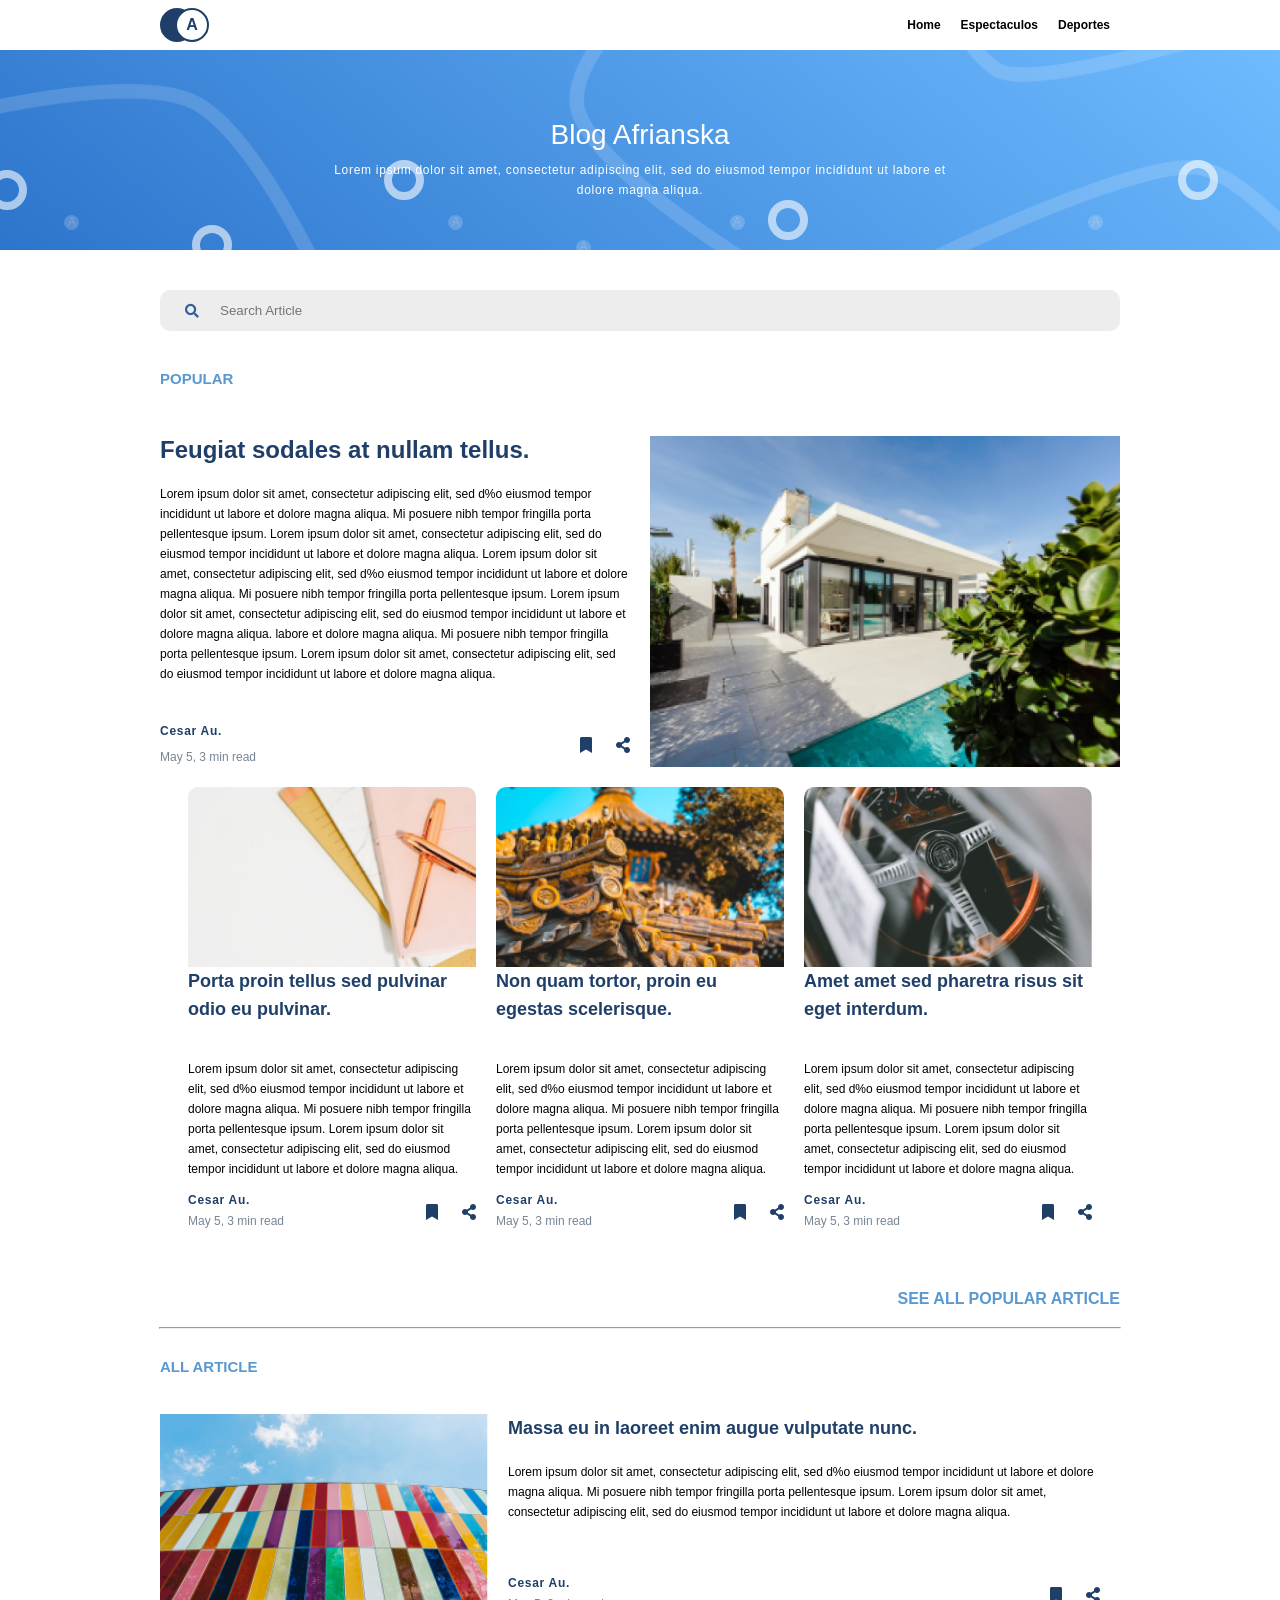
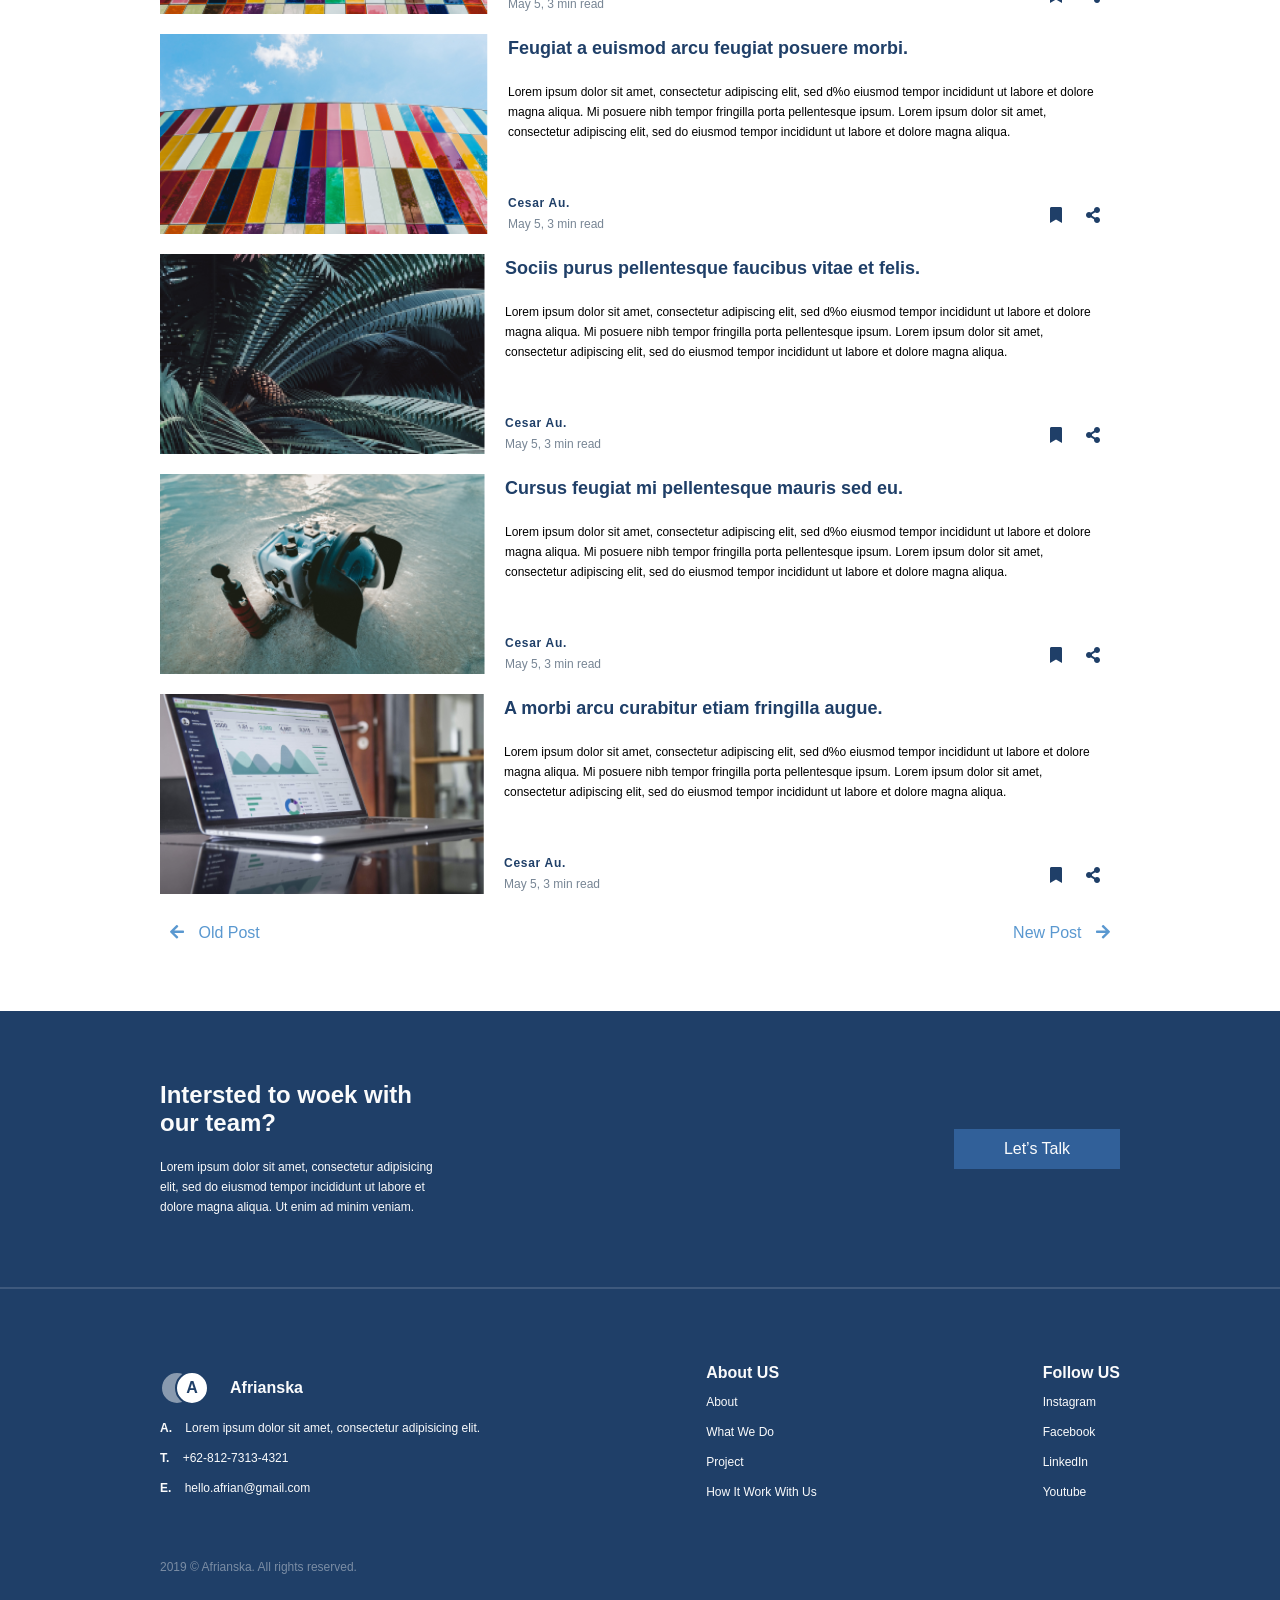
==== semana5/dia1/practica-5/index.html @ dbe78c13 "5" ====
<!DOCTYPE html>
<html lang="es">

<head>
    <meta charset="UTF-8">
    <meta http-equiv="X-UA-Compatible" content="IE=edge">
    <meta name="viewport" content="width=device-width, initial-scale=1.0">
    <link rel="stylesheet" href="styles/reset.css">
    <link rel="stylesheet" href="styles/main.css">
    <link rel="stylesheet" href="https://use.fontawesome.com/releases/v5.8.1/css/all.css"
        integrity="sha384-50oBUHEmvpQ+1lW4y57PTFmhCaXp0ML5d60M1M7uH2+nqUivzIebhndOJK28anvf" crossorigin="anonymous">
    <title>PRACTICA 5</title>
</head>

<body>
    <div class="wrap">
        <header class="header">
            <div class="container">
                <a class="logo logo-h" href="./"><div class="logotipo">
                    <span></span>
                    <span><p>A</p></span>
                </div>
            </a>
                <nav class="menu">
                    <ul>
                        <li><a href="#home">Home</a></li>
                        <li><a href="#espectaculos">Espectaculos</a></li>
                        <li><a href="#deportes">Deportes</a></li>
                    </ul>
                </nav>
            </div>
        </header>

        <main class="main">
            <section class="banner">
                <span class="circle-1"></span>
                <span class="circle-1"></span>
                <span class="circle-1"></span>
                <span class="circle-1"></span>
                <span class="circle-1"></span>

                <span class="circle-2"><p>A</p></span>
                <span class="circle-2"><p>A</p></span>
                <span class="circle-2"><p>A</p></span>
                <span class="circle-2"><p>A</p></span>
                <span class="circle-2"><p>A</p></span>

                <img src="./img/Vector.png" alt="" srcset="">

                <h1>Blog Afrianska</h1>
                <p>
                    Lorem ipsum dolor sit amet, consectetur adipiscing elit, sed do eiusmod tempor incididunt ut labore
                    et dolore magna aliqua.
                </p>
            </section>

            <div class="search container">
                <div class="input">
                    <i class="fas fa-search"></i>
                    <input type="text" placeholder="Search Article">
                </div>
            </div>

            <section class="popular container">
                <h3>POPULAR</h3>
                <article class=" article-pricipal">
                    <figure><img src="./img/img-post-1.png" alt="IMG POST 1"></figure>
                    <section class="">
                        <div>
                            <a href="#">
                                <h2>Feugiat sodales at nullam tellus.</h2>
                            </a>
                            <p>
                                Lorem ipsum dolor sit amet, consectetur adipiscing elit, sed d%o eiusmod tempor
                                incididunt
                                ut
                                labore et dolore magna aliqua. Mi posuere nibh tempor fringilla porta pellentesque
                                ipsum.
                                Lorem ipsum dolor sit amet, consectetur adipiscing elit, sed do eiusmod tempor
                                incididunt ut
                                labore et dolore magna aliqua.
                                Lorem ipsum dolor sit amet, consectetur adipiscing elit, sed d%o eiusmod tempor
                                incididunt
                                ut
                                labore et dolore magna aliqua. Mi posuere nibh tempor fringilla porta pellentesque
                                ipsum.
                                Lorem ipsum dolor sit amet, consectetur adipiscing elit, sed do eiusmod tempor
                                incididunt ut
                                labore et dolore magna aliqua.
                                labore et dolore magna aliqua. Mi posuere nibh tempor fringilla porta pellentesque
                                ipsum.
                                Lorem ipsum dolor sit amet, consectetur adipiscing elit, sed do eiusmod tempor
                                incididunt ut
                                labore et dolore magna aliqua.
                            </p>
                        </div>
                        <div class="article-author">
                            <div class="author">
                                <h4>Cesar Au.</h4>
                                <p>May 5, 3 min read</p>
                            </div>
                            <div class="ico">
                                <a href="#"><i class="fas fa-bookmark"></i></a>
                                <a href="#"><i class="fas fa-share-alt"></i></a>
                            </div>
                        </div>
                    </section>
                </article>

                <article class="article">
                    <figure><img src="./img/img-post-2.png" alt="IMG POST 2"></figure>
                    <section>
                        <div>
                            <a href="#">
                                <h2>Porta proin tellus sed pulvinar odio eu pulvinar.</h2>
                            </a>
                            <p>
                                Lorem ipsum dolor sit amet, consectetur adipiscing elit, sed d%o eiusmod tempor
                                incididunt
                                ut
                                labore et dolore magna aliqua. Mi posuere nibh tempor fringilla porta pellentesque
                                ipsum.
                                Lorem ipsum dolor sit amet, consectetur adipiscing elit, sed do eiusmod tempor
                                incididunt ut
                                labore et dolore magna aliqua.
                            </p>
                        </div>
                        <div class="article-author">
                            <div class="author">
                                <h4>Cesar Au.</h4>
                                <p>May 5, 3 min read</p>
                            </div>
                            <div class="ico">
                                <a href="#"><i class="fas fa-bookmark"></i></a>
                                <a href="#"><i class="fas fa-share-alt"></i></a>
                            </div>
                        </div>
                    </section>
                </article>

                <article class="article">
                    <figure><img src="./img/img-post-3.png" alt="IMG POST 2"></figure>
                    <section>
                        <div>
                            <a href="#">
                                <h2>Non quam tortor, proin eu egestas scelerisque.</h2>
                            </a>
                            <p>
                                Lorem ipsum dolor sit amet, consectetur adipiscing elit, sed d%o eiusmod tempor
                                incididunt
                                ut
                                labore et dolore magna aliqua. Mi posuere nibh tempor fringilla porta pellentesque
                                ipsum.
                                Lorem ipsum dolor sit amet, consectetur adipiscing elit, sed do eiusmod tempor
                                incididunt ut
                                labore et dolore magna aliqua.
                            </p>
                        </div>
                        <div class="article-author">
                            <div class="author">
                                <h4>Cesar Au.</h4>
                                <p>May 5, 3 min read</p>
                            </div>
                            <div class="ico">
                                <a href="#"><i class="fas fa-bookmark"></i></a>
                                <a href="#"><i class="fas fa-share-alt"></i></a>
                            </div>
                        </div>
                    </section>
                </article>

                <article class="article">
                    <figure><img src="./img/img-post-4.png" alt="IMG POST 2"></figure>
                    <section>
                        <div>
                            <a href="#">
                                <h2>Amet amet sed pharetra risus sit eget interdum.</h2>
                            </a>
                            <p>
                                Lorem ipsum dolor sit amet, consectetur adipiscing elit, sed d%o eiusmod tempor
                                incididunt
                                ut
                                labore et dolore magna aliqua. Mi posuere nibh tempor fringilla porta pellentesque
                                ipsum.
                                Lorem ipsum dolor sit amet, consectetur adipiscing elit, sed do eiusmod tempor
                                incididunt ut
                                labore et dolore magna aliqua.
                            </p>
                        </div>
                        <div class="article-author">
                            <div class="author">
                                <h4>Cesar Au.</h4>
                                <p>May 5, 3 min read</p>
                            </div>
                            <div class="ico">
                                <a href="#"><i class="fas fa-bookmark"></i></a>
                                <a href="#"><i class="fas fa-share-alt"></i></a>
                            </div>
                        </div>
                    </section>
                </article>

                <a class="all-articles" href="#">See All Popular Article</a>
            </section>

            <hr class="container" />

            <section class="all-article container">
                <h3>ALL ARTICLE</h3>

                <article class="article">
                    <figure><img src="./img/img-post-5.png" alt="IMG POST 2"></figure>
                    <section>
                        <div>
                            <a href="#">
                                <h2>Massa eu in laoreet enim augue vulputate nunc.</h2>
                            </a>
                            <p>
                                Lorem ipsum dolor sit amet, consectetur adipiscing elit, sed d%o eiusmod tempor
                                incididunt
                                ut
                                labore et dolore magna aliqua. Mi posuere nibh tempor fringilla porta pellentesque
                                ipsum.
                                Lorem ipsum dolor sit amet, consectetur adipiscing elit, sed do eiusmod tempor
                                incididunt ut
                                labore et dolore magna aliqua.
                            </p>
                        </div>
                        <div class="article-author">
                            <div class="author">
                                <h4>Cesar Au.</h4>
                                <p>May 5, 3 min read</p>
                            </div>
                            <div class="ico">
                                <a href="#"><i class="fas fa-bookmark"></i></a>
                                <a href="#"><i class="fas fa-share-alt"></i></a>
                            </div>
                        </div>
                    </section>

                </article>

                <article class="article">
                    <figure><img src="./img/img-post-5.png" alt="IMG POST 2"></figure>
                    <section>
                        <div>
                            <a href="#">
                                <h2>Feugiat a euismod arcu feugiat posuere morbi.</h2>
                            </a>
                            <p>
                                Lorem ipsum dolor sit amet, consectetur adipiscing elit, sed d%o eiusmod tempor
                                incididunt ut
                                labore et dolore magna aliqua. Mi posuere nibh tempor fringilla porta pellentesque
                                ipsum.
                                Lorem ipsum dolor sit amet, consectetur adipiscing elit, sed do eiusmod tempor
                                incididunt ut
                                labore et dolore magna aliqua.
                            </p>
                        </div>
                        <div class="article-author">
                            <div class="author">
                                <h4>Cesar Au.</h4>
                                <p>May 5, 3 min read</p>
                            </div>
                            <div class="ico">
                                <a href="#"><i class="fas fa-bookmark"></i></a>
                                <a href="#"><i class="fas fa-share-alt"></i></a>
                            </div>
                        </div>
                    </section>
                </article>

                <article class="article">
                    <figure><img src="./img/img-post-6.png" alt="IMG POST 2"></figure>
                    <section>
                        <div>
                            <a href="#">
                                <h2>Sociis purus pellentesque faucibus vitae et felis.</h2>
                            </a>
                            <p>
                                Lorem ipsum dolor sit amet, consectetur adipiscing elit, sed d%o eiusmod tempor
                                incididunt ut
                                labore et dolore magna aliqua. Mi posuere nibh tempor fringilla porta pellentesque
                                ipsum.
                                Lorem ipsum dolor sit amet, consectetur adipiscing elit, sed do eiusmod tempor
                                incididunt ut
                                labore et dolore magna aliqua.
                            </p>
                        </div>
                        <div class="article-author">
                            <div class="author">
                                <h4>Cesar Au.</h4>
                                <p>May 5, 3 min read</p>
                            </div>
                            <div class="ico">
                                <a href="#"><i class="fas fa-bookmark"></i></a>
                                <a href="#"><i class="fas fa-share-alt"></i></a>
                            </div>
                        </div>
                    </section>
                </article>

                <article class="article">
                    <figure><img src="./img/img-post-7.png" alt="IMG POST 2"></figure>
                    <section>
                        <div>
                            <a href="#">
                                <h2>Cursus feugiat mi pellentesque mauris sed eu.</h2>
                            </a>
                            <p>
                                Lorem ipsum dolor sit amet, consectetur adipiscing elit, sed d%o eiusmod tempor
                                incididunt ut
                                labore et dolore magna aliqua. Mi posuere nibh tempor fringilla porta pellentesque
                                ipsum.
                                Lorem ipsum dolor sit amet, consectetur adipiscing elit, sed do eiusmod tempor
                                incididunt ut
                                labore et dolore magna aliqua.
                            </p>
                        </div>
                        <div class="article-author">
                            <div class="author">
                                <h4>Cesar Au.</h4>
                                <p>May 5, 3 min read</p>
                            </div>
                            <div class="ico">
                                <a href="#"><i class="fas fa-bookmark"></i></a>
                                <a href="#"><i class="fas fa-share-alt"></i></a>
                            </div>
                        </div>
                    </section>
                </article>

                <article class="article">
                    <figure><img src="./img/img-post-8.png" alt="IMG POST 2"></figure>
                    <section>
                        <div>
                            <a href="#">
                                <h2>A morbi arcu curabitur etiam fringilla augue.</h2>
                            </a>
                            <p>
                                Lorem ipsum dolor sit amet, consectetur adipiscing elit, sed d%o eiusmod tempor
                                incididunt ut
                                labore et dolore magna aliqua. Mi posuere nibh tempor fringilla porta pellentesque
                                ipsum.
                                Lorem ipsum dolor sit amet, consectetur adipiscing elit, sed do eiusmod tempor
                                incididunt ut
                                labore et dolore magna aliqua.
                            </p>
                        </div>
                        <div class="article-author">
                            <div class="author">
                                <h4>Cesar Au.</h4>
                                <p>May 5, 3 min read</p>
                            </div>
                            <div class="ico">
                                <a href="#"><i class="fas fa-bookmark"></i></a>
                                <a href="#"><i class="fas fa-share-alt"></i></a>
                            </div>
                        </div>
                    </section>
                </article>

                <div class="pages">
                    <a href="#"><i class="fas fa-arrow-left"></i> Old Post</a>
                    <a href="#">New Post <i class="fas fa-arrow-right"></i></a>
                </div>
            </section>
        </main>

        <footer class="footer">
            <section class="container">
                <div>
                    <h2>Intersted to woek with our team?</h2>
                    <p>
                        Lorem ipsum dolor sit amet, consectetur adipisicing elit, sed do eiusmod tempor incididunt
                        ut
                        labore et dolore magna aliqua. Ut enim ad minim veniam.
                    </p>
                </div>
                <a href="#">Let’s Talk</a>
            </section>
            <hr class="" />
            <section class="container">
                <div>
                    
                    <a class="logo" href="./">
                        <div class="logotipo">
                            <span></span>
                            <span><p>A</p></span>
                        </div>
                        <h2>Afrianska</h2>
                    </a>
                    <ul>
                        <li><b>A.</b> Lorem ipsum dolor sit amet, consectetur adipisicing elit.</li>
                        <li><b>T.</b> +62-812-7313-4321</li>
                        <li><b>E.</b> hello.afrian@gmail.com</li>
                    </ul>
                </div>
                <div>
                    <h2>About US</a></h2>
                    <ul>
                        <li><a href="#"> About </a></li>
                        <li><a href="#"> What We Do </a></li>
                        <li><a href="#"> Project </a></li>
                        <li><a href="#"> How It Work With Us </a></li>
                    </ul>
                </div>
                <div>
                    <h2>Follow US</a></h2>
                    <ul>
                        <li><a href="#"> Instagram </a></li>
                        <li><a href="#"> Facebook </a></li>
                        <li><a href="#"> LinkedIn </a></li>
                        <li><a href="#"> Youtube </a></li>
                    </ul>
                </div>
            </section>

            <p class="container copy">2019 © Afrianska. All rights reserved.</p>
        </footer>
    </div>
</body>

</html>
---- semana5/dia1/practica-5/styles/main.css ----
h2 {
  font-family: Helvetica, sans-serif;
  font-size: 24px;
  font-weight: 700;
  line-height: 28px;
  color: #1F3F68;
}

h3 {
  font-family: Helvetica, sans-serif;
  padding-bottom: 30px;
  font-weight: 700;
  color: #5A98D0;
  text-transform: uppercase;
  font-size: 15px;
}

p, li {
  font-family: "Segoe UI", Tahoma, Geneva, Verdana, sans-serif;
  font-size: 12px;
  line-height: 20px;
}

img {
  -webkit-transition: all 0.5s ease;
  transition: all 0.5s ease;
  cursor: pointer;
}

img:hover {
  border-radius: 20px;
}

* {
  text-decoration: none;
  color: black;
}

/*  STICKY FOOTER    */
.wrap {
  display: -webkit-box;
  display: -ms-flexbox;
  display: flex;
  -webkit-box-orient: vertical;
  -webkit-box-direction: normal;
      -ms-flex-direction: column;
          flex-direction: column;
  height: 100vh;
}

.wrap main {
  -webkit-box-flex: 1;
      -ms-flex-positive: 1;
          flex-grow: 1;
}

.container {
  margin: auto;
  max-width: 960px;
}

@media (max-width: 965px) {
  .container {
    max-width: 90%;
  }
}

.header {
  background-color: white;
  position: fixed;
  width: 100%;
  height: 50px;
  z-index: 9;
}

.header .container {
  display: -webkit-box;
  display: -ms-flexbox;
  display: flex;
  -webkit-box-pack: justify;
      -ms-flex-pack: justify;
          justify-content: space-between;
  width: 100%;
  height: 50px;
  -webkit-box-align: center;
      -ms-flex-align: center;
          align-items: center;
}

.header .logo img {
  display: block;
  width: 50px;
}

.header .menu {
  height: 100%;
}

.header .menu ul {
  display: -webkit-box;
  display: -ms-flexbox;
  display: flex;
  -webkit-box-pack: justify;
      -ms-flex-pack: justify;
          justify-content: space-between;
  height: 100%;
}

.header .menu ul a {
  -webkit-box-align: center;
      -ms-flex-align: center;
          align-items: center;
  display: -webkit-box;
  display: -ms-flexbox;
  display: flex;
  justify-self: stretch;
  height: 100%;
  padding: 0 10px;
  font-weight: 700;
}

.header .menu ul a:hover {
  font-weight: 800;
  color: #1F3F68;
}

@media (max-width: 600px) {
  .container {
    width: 90%;
  }
}

@media (max-width: 480px) {
  a {
    padding: 0 5px;
  }
}

.banner {
  position: relative;
  margin-top: 50px;
  height: 200px;
  background: #316099;
  text-align: center;
  color: white;
  display: -webkit-box;
  display: -ms-flexbox;
  display: flex;
  -webkit-box-orient: vertical;
  -webkit-box-direction: normal;
      -ms-flex-direction: column;
          flex-direction: column;
  -webkit-box-pack: center;
      -ms-flex-pack: center;
          justify-content: center;
  -webkit-box-align: center;
      -ms-flex-align: center;
          align-items: center;
  background-image: url("../img/Vector.png");
  background: linear-gradient(40deg, #2d75cc, #6ebbff);
}

.banner h1 {
  position: absolute;
  padding-bottom: 30px;
  font-family: Helvetica, sans-serif;
  font-size: 28px;
  color: inherit;
}

.banner p {
  position: absolute;
  top: 55%;
  letter-spacing: 0.06em;
  font-weight: 100;
  width: 50%;
  color: inherit;
}

.banner img {
  display: block;
  width: 100%;
  -o-object-fit: cover;
     object-fit: cover;
  -o-object-position: center center;
     object-position: center center;
}

.banner {
  /**/
}

.banner .circle-1 {
  position: absolute;
  width: 40px;
  height: 40px;
  background-color: rgba(245, 245, 245, 0);
  border-radius: 100px;
  border: 8px solid rgba(255, 255, 255, 0.6);
  -webkit-box-sizing: border-box;
          box-sizing: border-box;
}

.banner .circle-1:nth-child(1) {
  -webkit-animation-name: circle1;
          animation-name: circle1;
  -webkit-animation-duration: 5s;
          animation-duration: 5s;
  -webkit-animation-iteration-count: infinite;
          animation-iteration-count: infinite;
  bottom: 40px;
  left: -1%;
}

.banner .circle-1:nth-child(2) {
  -webkit-animation-name: circle1;
          animation-name: circle1;
  -webkit-animation-duration: 7s;
          animation-duration: 7s;
  -webkit-animation-iteration-count: infinite;
          animation-iteration-count: infinite;
  left: 15%;
  bottom: -15px;
}

.banner .circle-1:nth-child(3) {
  -webkit-animation-name: circle1;
          animation-name: circle1;
  -webkit-animation-duration: 4s;
          animation-duration: 4s;
  -webkit-animation-iteration-count: infinite;
          animation-iteration-count: infinite;
  left: 30%;
  bottom: 50px;
}

.banner .circle-1:nth-child(4) {
  -webkit-animation-name: circle1;
          animation-name: circle1;
  -webkit-animation-duration: 10s;
          animation-duration: 10s;
  -webkit-animation-iteration-count: infinite;
          animation-iteration-count: infinite;
  left: 60%;
  bottom: 10px;
}

.banner .circle-1:nth-child(5) {
  -webkit-animation-name: circle1;
          animation-name: circle1;
  -webkit-animation-duration: 6s;
          animation-duration: 6s;
  -webkit-animation-iteration-count: infinite;
          animation-iteration-count: infinite;
  left: 92%;
  bottom: 50px;
}

@-webkit-keyframes circle1 {
  from {
    bottom: 100%;
  }
  to {
    bottom: -20%;
  }
}

@keyframes circle1 {
  from {
    bottom: 100%;
  }
  to {
    bottom: -20%;
  }
}

.banner .circle-2 {
  position: absolute;
  width: 15px;
  height: 15px;
  background-color: rgba(245, 245, 245, 0.2);
  border-radius: 100px;
  -webkit-box-sizing: border-box;
          box-sizing: border-box;
  display: -webkit-box;
  display: -ms-flexbox;
  display: flex;
  -webkit-box-pack: center;
      -ms-flex-pack: center;
          justify-content: center;
  text-align: center;
}

.banner .circle-2 p {
  position: absolute;
  top: -3px;
  font-family: "Segoe UI", Tahoma, Geneva, Verdana, sans-serif;
  color: rgba(245, 245, 245, 0.2);
}

.banner .circle-2:nth-child(6) {
  -webkit-animation-name: circle2;
          animation-name: circle2;
  -webkit-animation-duration: 20s;
          animation-duration: 20s;
  -webkit-animation-iteration-count: infinite;
          animation-iteration-count: infinite;
  left: 5%;
  bottom: 20px;
}

.banner .circle-2:nth-child(7) {
  -webkit-animation-name: circle2;
          animation-name: circle2;
  -webkit-animation-duration: 15s;
          animation-duration: 15s;
  -webkit-animation-iteration-count: infinite;
          animation-iteration-count: infinite;
  left: 35%;
  bottom: 20px;
}

.banner .circle-2:nth-child(8) {
  -webkit-animation-name: circle2;
          animation-name: circle2;
  -webkit-animation-duration: 30s;
          animation-duration: 30s;
  -webkit-animation-iteration-count: infinite;
          animation-iteration-count: infinite;
  left: 45%;
  bottom: -5px;
}

.banner .circle-2:nth-child(9) {
  -webkit-animation-name: circle2;
          animation-name: circle2;
  -webkit-animation-duration: 10s;
          animation-duration: 10s;
  -webkit-animation-iteration-count: infinite;
          animation-iteration-count: infinite;
  left: 57%;
  bottom: 20px;
}

.banner .circle-2:nth-child(10) {
  -webkit-animation-name: circle2;
          animation-name: circle2;
  -webkit-animation-duration: 25s;
          animation-duration: 25s;
  -webkit-animation-iteration-count: infinite;
          animation-iteration-count: infinite;
  left: 85%;
  bottom: 20px;
}

@-webkit-keyframes circle2 {
  from {
    bottom: 100%;
  }
  to {
    bottom: -20%;
  }
}

@keyframes circle2 {
  from {
    bottom: 100%;
  }
  to {
    bottom: -20%;
  }
}

@media (max-width: 600px) {
  .circle-1:nth-child(5) {
    left: 85% !important;
  }
}

.search {
  padding: 40px 0;
}

.search div {
  width: 100%;
  border-radius: 10px;
  display: -webkit-box;
  display: -ms-flexbox;
  display: flex;
  -webkit-box-align: center;
      -ms-flex-align: center;
          align-items: center;
  position: relative;
  background: #ededed;
}

.search div i {
  position: absolute;
  color: #316099;
  font-size: 14px;
  left: 25px;
}

.search div input {
  -webkit-transition: all .5s ease;
  transition: all .5s ease;
  outline: none;
  width: inherit;
  padding: 13px 0 13px 60px;
  border-radius: inherit;
  border: 0px;
  background: rgba(237, 237, 237, 0);
  color: #316099;
  z-index: 1;
}

.search div input:focus {
  -webkit-box-shadow: 0px 5px 1px #1F3F68;
          box-shadow: 0px 5px 1px #1F3F68;
}

.search div input:hover {
  -webkit-box-shadow: 0px 5px 1px #5A98D0;
          box-shadow: 0px 5px 1px #5A98D0;
}

.search div:hover i {
  color: #1F3F68;
}

.popular {
  display: -webkit-box;
  display: -ms-flexbox;
  display: flex;
  -ms-flex-wrap: wrap;
      flex-wrap: wrap;
  gap: 20px;
  -webkit-box-pack: center;
      -ms-flex-pack: center;
          justify-content: center;
}

.popular h3 {
  margin-right: auto;
}

.popular .article-pricipal {
  display: -webkit-box;
  display: -ms-flexbox;
  display: flex;
}

.popular .article-pricipal section {
  display: -webkit-box;
  display: -ms-flexbox;
  display: flex;
  -webkit-box-orient: vertical;
  -webkit-box-direction: normal;
      -ms-flex-direction: column;
          flex-direction: column;
  -webkit-box-pack: justify;
      -ms-flex-pack: justify;
          justify-content: space-between;
}

.popular .article-pricipal figure {
  width: 100%;
  -webkit-box-ordinal-group: 3;
      -ms-flex-order: 2;
          order: 2;
}

.popular .article-pricipal figure img {
  display: block;
  width: 100%;
}

.popular .article-pricipal section {
  width: 100%;
  padding-right: 20px;
}

.popular .article-pricipal section h2 {
  padding-bottom: 20px;
}

.popular .article-pricipal section .article-author {
  display: -webkit-box;
  display: -ms-flexbox;
  display: flex;
  -webkit-box-pack: justify;
      -ms-flex-pack: justify;
          justify-content: space-between;
  -webkit-box-align: center;
      -ms-flex-align: center;
          align-items: center;
}

.popular .article-pricipal section .article-author h4 {
  color: #1F3F68;
  font-family: Helvetica, sans-serif;
  font-size: 12px;
  font-weight: 900;
  letter-spacing: 0.06em;
  padding-bottom: 10px;
}

.popular .article-pricipal section .article-author p {
  color: rgba(7, 33, 60, 0.549);
}

.popular .article-pricipal section .article-author a {
  margin-left: 20px;
}

.popular .article-pricipal section .article-author i {
  color: #1F3F68;
}

.popular .article-pricipal section .article-author i:hover {
  color: #5A98D0;
  border-radius: 5px;
  padding: 5px 10px;
  -webkit-box-shadow: 0px 5px 10px rgba(102, 102, 102, 0.267);
          box-shadow: 0px 5px 10px rgba(102, 102, 102, 0.267);
}

.popular .article {
  width: 30%;
}

.popular .article figure {
  width: 100%;
}

.popular .article figure img {
  display: block;
  width: 100%;
  height: 180px;
  border-radius: 10px 10px 0px 0px;
}

.popular .article section {
  width: 100%;
  padding-right: 20px;
}

.popular .article section h2 {
  padding-bottom: 20px;
  font-size: 18px;
}

.popular .article section .article-author {
  display: -webkit-box;
  display: -ms-flexbox;
  display: flex;
  -webkit-box-pack: justify;
      -ms-flex-pack: justify;
          justify-content: space-between;
  -webkit-box-align: center;
      -ms-flex-align: center;
          align-items: center;
  padding-top: 15px;
}

.popular .article section .article-author h4 {
  color: #1F3F68;
  font-family: Helvetica, sans-serif;
  font-size: 12px;
  font-weight: 900;
  letter-spacing: 0.06em;
  padding-bottom: 5px;
}

.popular .article section .article-author p {
  color: rgba(7, 33, 60, 0.549);
}

.popular .article section .article-author a {
  margin-left: 20px;
}

.popular .article section .article-author i {
  color: #1F3F68;
}

.popular .article section .article-author i:hover {
  color: #5A98D0;
  border-radius: 5px;
  padding: 5px 10px;
  -webkit-box-shadow: 0px 5px 10px rgba(102, 102, 102, 0.267);
          box-shadow: 0px 5px 10px rgba(102, 102, 102, 0.267);
}

.popular .article:hover {
  padding: 10px;
  -webkit-box-shadow: 1px 5px 30px rgba(102, 102, 102, 0.267);
          box-shadow: 1px 5px 30px rgba(102, 102, 102, 0.267);
  border-radius: 10px;
}

.popular .all-articles {
  margin: 40px 0 20px 0;
  margin-left: auto;
  font-family: Helvetica, sans-serif;
  font-size: 16px;
  color: #5A98D0;
  text-transform: uppercase;
  font-weight: 700;
}

.article, section, h2 {
  -webkit-transition: all .5s ease;
  transition: all .5s ease;
}

i {
  -webkit-transition: all .2s ease;
  transition: all .2s ease;
}

section h2:hover {
  color: #5A98D0;
  text-decoration: underline;
}

i:hover {
  font-size: 20px;
}

@media (max-width: 600px) {
  .popular .article-pricipal {
    display: block;
  }
  .popular .article {
    width: 80%;
  }
  .popular .article section {
    padding-right: 0 !important;
  }
}

@media (max-width: 480px) {
  .popular .article-pricipal {
    display: block;
    -ms-flex-wrap: wrap;
        flex-wrap: wrap;
    -webkit-box-orient: vertical;
    -webkit-box-direction: normal;
        -ms-flex-direction: column;
            flex-direction: column;
  }
  .popular .article-pricipal section {
    width: 100%;
  }
  .popular .article {
    width: 100%;
  }
  .popular .article section {
    padding-right: 0 !important;
  }
}

.all-article {
  padding: 30px 0 60px 0;
}

.all-article .article {
  display: -webkit-box;
  display: -ms-flexbox;
  display: flex;
  gap: 20px;
  padding: 10px 0;
}

.all-article .article figure {
  height: 200px;
}

.all-article .article figure img {
  display: block;
  height: 200px;
}

.all-article .article section {
  width: 100%;
  padding-right: 20px;
  display: -webkit-box;
  display: -ms-flexbox;
  display: flex;
  -webkit-box-orient: vertical;
  -webkit-box-direction: normal;
      -ms-flex-direction: column;
          flex-direction: column;
  -webkit-box-pack: justify;
      -ms-flex-pack: justify;
          justify-content: space-between;
}

.all-article .article section h2 {
  padding-bottom: 20px;
  font-size: 18px;
}

.all-article .article section .article-author {
  display: -webkit-box;
  display: -ms-flexbox;
  display: flex;
  -webkit-box-pack: justify;
      -ms-flex-pack: justify;
          justify-content: space-between;
  -webkit-box-align: center;
      -ms-flex-align: center;
          align-items: center;
  padding-top: 15px;
}

.all-article .article section .article-author h4 {
  color: #1F3F68;
  font-family: Helvetica, sans-serif;
  font-size: 12px;
  font-weight: 900;
  letter-spacing: 0.06em;
  padding-bottom: 5px;
}

.all-article .article section .article-author p {
  color: rgba(7, 33, 60, 0.549);
}

.all-article .article section .article-author a {
  margin-left: 20px;
}

.all-article .article section .article-author i {
  color: #1F3F68;
}

.all-article .article section .article-author i:hover {
  color: #5A98D0;
  border-radius: 5px;
  padding: 5px 10px;
  -webkit-box-shadow: 0px 5px 10px rgba(102, 102, 102, 0.267);
          box-shadow: 0px 5px 10px rgba(102, 102, 102, 0.267);
}

.all-article .article:hover {
  border-radius: 10px;
  -webkit-box-shadow: 0px 10px 20px rgba(102, 102, 102, 0.5);
          box-shadow: 0px 10px 20px rgba(102, 102, 102, 0.5);
  padding: 10px;
}

.all-article .article:hover img {
  border-radius: 10px;
}

.all-article .pages {
  padding: 10px 0;
  margin-top: 10px;
  display: -webkit-box;
  display: -ms-flexbox;
  display: flex;
  -webkit-box-pack: justify;
      -ms-flex-pack: justify;
          justify-content: space-between;
  font-family: "Segoe UI", Tahoma, Geneva, Verdana, sans-serif;
  color: #5A98D0;
}

.all-article .pages a {
  color: inherit;
}

.all-article .pages a:hover {
  color: #316099;
}

.all-article .pages i {
  margin: 0 10px;
  color: inherit;
}

@media (max-width: 700px) {
  .all-article {
    display: -webkit-box;
    display: -ms-flexbox;
    display: flex;
    -ms-flex-wrap: wrap;
        flex-wrap: wrap;
    -webkit-box-align: center;
        -ms-flex-align: center;
            align-items: center;
    -webkit-box-orient: horizontal;
    -webkit-box-direction: normal;
        -ms-flex-direction: row;
            flex-direction: row;
  }
  .all-article section {
    padding-right: 0 !important;
  }
  .all-article figure {
    height: 200px;
  }
  .all-article figure img {
    display: block;
    height: 200px;
  }
}

@media (max-width: 600px) {
  .all-article .article {
    display: -webkit-box;
    display: -ms-flexbox;
    display: flex;
    -ms-flex-wrap: wrap;
        flex-wrap: wrap;
    -webkit-box-align: center;
        -ms-flex-align: center;
            align-items: center;
    -webkit-box-orient: horizontal;
    -webkit-box-direction: normal;
        -ms-flex-direction: row;
            flex-direction: row;
  }
  .all-article .article section {
    padding-right: 0 !important;
  }
  .all-article .article figure {
    width: 100%;
  }
  .all-article .article figure img {
    display: block;
    width: 100%;
  }
}

.footer {
  background: #1F3F68;
  padding: 70px 0;
}

.footer p,
.footer h2,
.footer h3,
.footer li,
.footer a,
.footer b {
  color: rgba(255, 255, 255, 0.981);
}

.footer section:nth-child(1) {
  display: -webkit-box;
  display: -ms-flexbox;
  display: flex;
  -webkit-box-align: center;
      -ms-flex-align: center;
          align-items: center;
  -webkit-box-pack: justify;
      -ms-flex-pack: justify;
          justify-content: space-between;
}

.footer section:nth-child(1) div {
  width: 30%;
}

.footer section:nth-child(1) div h2 {
  margin-bottom: 20px;
}

.footer section:nth-child(1) a {
  -webkit-transition: all 0.5s ease;
  transition: all 0.5s ease;
  font-family: "Segoe UI", Tahoma, Geneva, Verdana, sans-serif;
  padding: 12px 50px;
  text-align: center;
  background-color: #316099;
}

.footer section:nth-child(1) a:hover {
  background-color: #5A98D0;
}

.footer hr {
  margin-top: 70px;
  margin-bottom: 70px;
  border: 1px solid rgba(255, 255, 255, 0.137);
}

.footer section:nth-child(3) {
  display: -webkit-box;
  display: -ms-flexbox;
  display: flex;
  -webkit-box-align: center;
      -ms-flex-align: center;
          align-items: center;
  -webkit-box-pack: justify;
      -ms-flex-pack: justify;
          justify-content: space-between;
}

.footer section:nth-child(3) div h2 {
  font-size: 16px;
  font-weight: bold;
}

.footer section:nth-child(3) div h2 img {
  display: inline;
  width: 50px;
}

.footer section:nth-child(3) div li {
  padding: 5px 0;
  font-weight: 300;
}

.footer section:nth-child(3) div li b {
  font-weight: bold;
  padding-right: 10px;
}

.footer section:nth-child(3) div li a {
  -webkit-transition: all 0.3s ease;
  transition: all 0.3s ease;
  font-weight: 300;
}

.footer section:nth-child(3) div li a:hover {
  color: #5A98D0;
}

.footer h2:hover {
  text-decoration: none;
  color: white;
}

.footer .logo {
  display: -webkit-box;
  display: -ms-flexbox;
  display: flex;
  -webkit-box-align: center;
      -ms-flex-align: center;
          align-items: center;
  gap: 20px;
}

.footer .copy {
  padding-top: 50px;
  color: rgba(245, 245, 245, 0.426);
}

@media (max-width: 600px) {
  .footer section:nth-child(1) {
    display: -webkit-box;
    display: -ms-flexbox;
    display: flex;
    -webkit-box-orient: vertical;
    -webkit-box-direction: normal;
        -ms-flex-direction: column;
            flex-direction: column;
    -ms-flex-wrap: wrap;
        flex-wrap: wrap;
  }
  .footer section:nth-child(1) div {
    width: 100%;
  }
  .footer section:nth-child(1) div h2 {
    margin-bottom: 20px;
  }
  .footer section:nth-child(1) li {
    text-align: left;
  }
  .footer section:nth-child(1) a {
    margin-top: 50px;
  }
  .footer section:nth-child(3) {
    -ms-flex-wrap: wrap;
        flex-wrap: wrap;
    -webkit-box-orient: vertical;
    -webkit-box-direction: normal;
        -ms-flex-direction: column;
            flex-direction: column;
    -webkit-box-align: start;
        -ms-flex-align: start;
            align-items: flex-start;
    -webkit-box-pack: justify;
        -ms-flex-pack: justify;
            justify-content: space-between;
  }
}

.logotipo {
  position: relative;
  width: 50px;
  height: 50px;
  display: -webkit-box;
  display: -ms-flexbox;
  display: flex;
  -webkit-box-align: center;
      -ms-flex-align: center;
          align-items: center;
}

.logo-h span:nth-child(1) {
  background: #1F3F68 !important;
}

.logotipo span:nth-child(1) {
  height: 30px;
  width: 30px;
  background: rgba(255, 255, 255, 0.473);
  border-radius: 100%;
  border: 2px solid #1F3F68;
  position: absolute;
  left: 0px;
  -webkit-animation-name: logo;
          animation-name: logo;
  -webkit-animation-duration: 0s;
          animation-duration: 0s;
  -webkit-animation-iteration-count: infinite;
          animation-iteration-count: infinite;
  animation-direction: reverse;
  -webkit-animation-timing-function: linear;
          animation-timing-function: linear;
  -webkit-animation-timing-function: steps(3, end);
          animation-timing-function: steps(3, end);
}

.logotipo span:nth-child(2) {
  height: 30px;
  width: 30px;
  background: white;
  border-radius: 100%;
  border: 2px solid #1F3F68;
  position: absolute;
  left: 15px;
  text-align: center;
  display: -webkit-box;
  display: -ms-flexbox;
  display: flex;
  -webkit-box-pack: center;
      -ms-flex-pack: center;
          justify-content: center;
  -webkit-box-align: center;
      -ms-flex-align: center;
          align-items: center;
}

.logotipo span:nth-child(2) p {
  font-size: 16px;
  font-weight: bolder;
  color: #1F3F68;
}

@-webkit-keyframes logo {
  0% {
    left: 0%;
  }
  50% {
    left: 30%;
  }
  100% {
    left: 60%;
  }
}

@keyframes logo {
  0% {
    left: 0%;
  }
  50% {
    left: 30%;
  }
  100% {
    left: 60%;
  }
}
/*# sourceMappingURL=main.css.map */
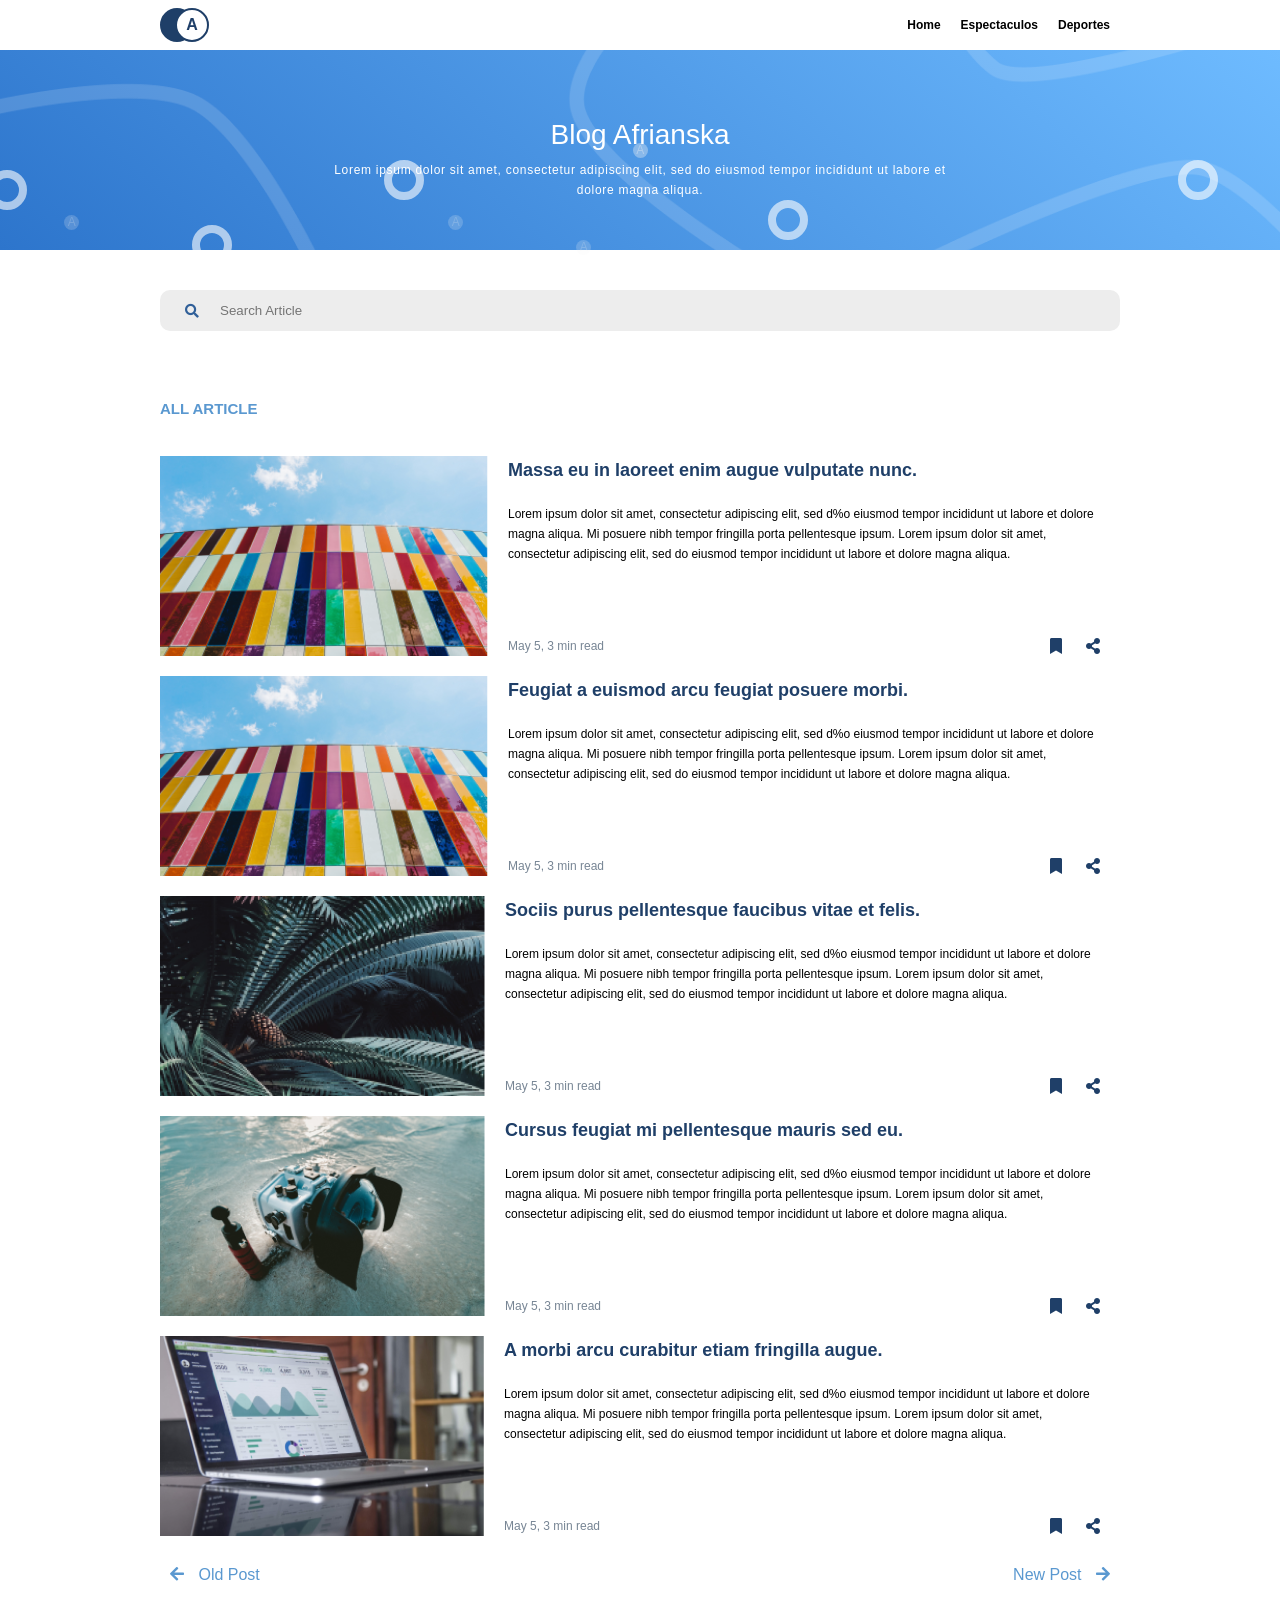
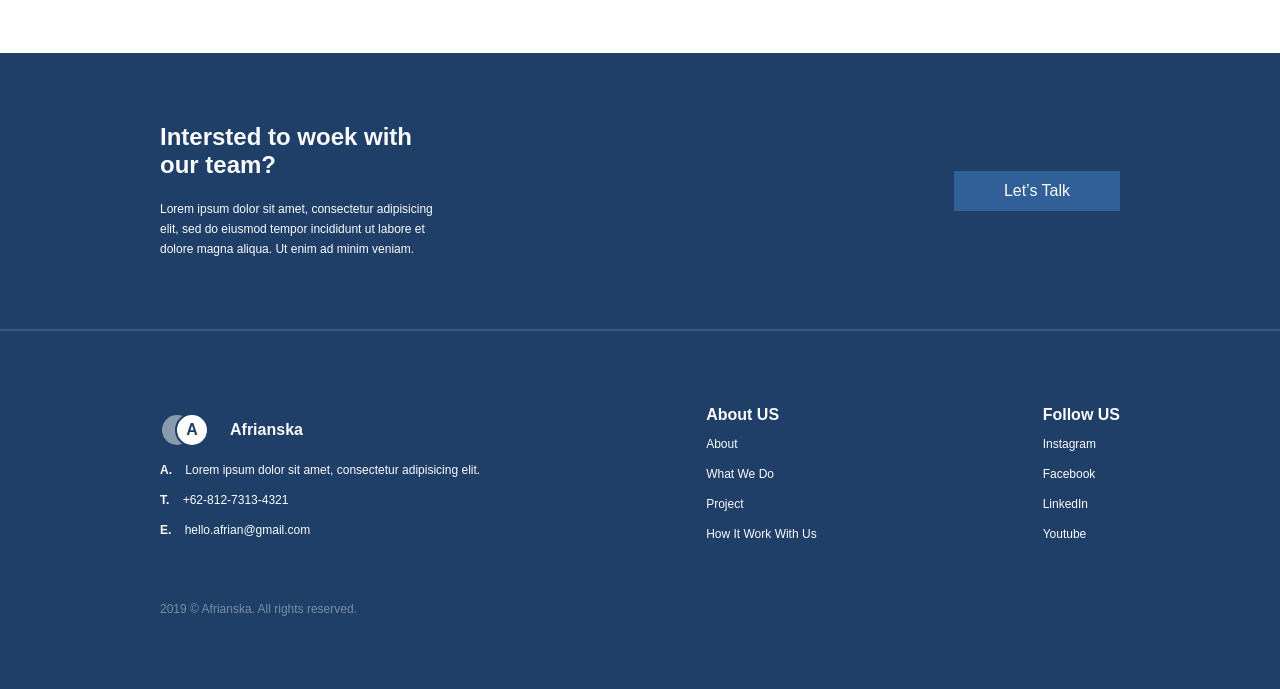
==== commit 53c5a3e2: "all" ====
--- a/semana5/dia1/practica-5/index.html
+++ b/semana5/dia1/practica-5/index.html
@@ -61,14 +61,17 @@
                 </div>
             </div>
 
-            <section class="popular container">
-                <h3>POPULAR</h3>
-                <article class=" article-pricipal">
-                    <figure><img src="./img/img-post-1.png" alt="IMG POST 1"></figure>
-                    <section class="">
-                        <div>
-                            <a href="#">
-                                <h2>Feugiat sodales at nullam tellus.</h2>
+        
+
+            <section class="all-article container">
+                <h3>ALL ARTICLE</h3>
+
+                <article class="article">
+                    <figure><img src="./img/img-post-5.png" alt="IMG POST 2"></figure>
+                    <section>
+                        <div>
+                            <a href="#">
+                                <h2>Massa eu in laoreet enim augue vulputate nunc.</h2>
                             </a>
                             <p>
                                 Lorem ipsum dolor sit amet, consectetur adipiscing elit, sed d%o eiusmod tempor
@@ -79,172 +82,27 @@
                                 Lorem ipsum dolor sit amet, consectetur adipiscing elit, sed do eiusmod tempor
                                 incididunt ut
                                 labore et dolore magna aliqua.
-                                Lorem ipsum dolor sit amet, consectetur adipiscing elit, sed d%o eiusmod tempor
-                                incididunt
-                                ut
-                                labore et dolore magna aliqua. Mi posuere nibh tempor fringilla porta pellentesque
-                                ipsum.
-                                Lorem ipsum dolor sit amet, consectetur adipiscing elit, sed do eiusmod tempor
-                                incididunt ut
-                                labore et dolore magna aliqua.
-                                labore et dolore magna aliqua. Mi posuere nibh tempor fringilla porta pellentesque
-                                ipsum.
-                                Lorem ipsum dolor sit amet, consectetur adipiscing elit, sed do eiusmod tempor
-                                incididunt ut
-                                labore et dolore magna aliqua.
-                            </p>
-                        </div>
-                        <div class="article-author">
-                            <div class="author">
-                                <h4>Cesar Au.</h4>
-                                <p>May 5, 3 min read</p>
-                            </div>
-                            <div class="ico">
-                                <a href="#"><i class="fas fa-bookmark"></i></a>
-                                <a href="#"><i class="fas fa-share-alt"></i></a>
-                            </div>
-                        </div>
-                    </section>
-                </article>
-
-                <article class="article">
-                    <figure><img src="./img/img-post-2.png" alt="IMG POST 2"></figure>
-                    <section>
-                        <div>
-                            <a href="#">
-                                <h2>Porta proin tellus sed pulvinar odio eu pulvinar.</h2>
-                            </a>
-                            <p>
-                                Lorem ipsum dolor sit amet, consectetur adipiscing elit, sed d%o eiusmod tempor
-                                incididunt
-                                ut
-                                labore et dolore magna aliqua. Mi posuere nibh tempor fringilla porta pellentesque
-                                ipsum.
-                                Lorem ipsum dolor sit amet, consectetur adipiscing elit, sed do eiusmod tempor
-                                incididunt ut
-                                labore et dolore magna aliqua.
-                            </p>
-                        </div>
-                        <div class="article-author">
-                            <div class="author">
-                                <h4>Cesar Au.</h4>
-                                <p>May 5, 3 min read</p>
-                            </div>
-                            <div class="ico">
-                                <a href="#"><i class="fas fa-bookmark"></i></a>
-                                <a href="#"><i class="fas fa-share-alt"></i></a>
-                            </div>
-                        </div>
-                    </section>
-                </article>
-
-                <article class="article">
-                    <figure><img src="./img/img-post-3.png" alt="IMG POST 2"></figure>
-                    <section>
-                        <div>
-                            <a href="#">
-                                <h2>Non quam tortor, proin eu egestas scelerisque.</h2>
-                            </a>
-                            <p>
-                                Lorem ipsum dolor sit amet, consectetur adipiscing elit, sed d%o eiusmod tempor
-                                incididunt
-                                ut
-                                labore et dolore magna aliqua. Mi posuere nibh tempor fringilla porta pellentesque
-                                ipsum.
-                                Lorem ipsum dolor sit amet, consectetur adipiscing elit, sed do eiusmod tempor
-                                incididunt ut
-                                labore et dolore magna aliqua.
-                            </p>
-                        </div>
-                        <div class="article-author">
-                            <div class="author">
-                                <h4>Cesar Au.</h4>
-                                <p>May 5, 3 min read</p>
-                            </div>
-                            <div class="ico">
-                                <a href="#"><i class="fas fa-bookmark"></i></a>
-                                <a href="#"><i class="fas fa-share-alt"></i></a>
-                            </div>
-                        </div>
-                    </section>
-                </article>
-
-                <article class="article">
-                    <figure><img src="./img/img-post-4.png" alt="IMG POST 2"></figure>
-                    <section>
-                        <div>
-                            <a href="#">
-                                <h2>Amet amet sed pharetra risus sit eget interdum.</h2>
-                            </a>
-                            <p>
-                                Lorem ipsum dolor sit amet, consectetur adipiscing elit, sed d%o eiusmod tempor
-                                incididunt
-                                ut
-                                labore et dolore magna aliqua. Mi posuere nibh tempor fringilla porta pellentesque
-                                ipsum.
-                                Lorem ipsum dolor sit amet, consectetur adipiscing elit, sed do eiusmod tempor
-                                incididunt ut
-                                labore et dolore magna aliqua.
-                            </p>
-                        </div>
-                        <div class="article-author">
-                            <div class="author">
-                                <h4>Cesar Au.</h4>
-                                <p>May 5, 3 min read</p>
-                            </div>
-                            <div class="ico">
-                                <a href="#"><i class="fas fa-bookmark"></i></a>
-                                <a href="#"><i class="fas fa-share-alt"></i></a>
-                            </div>
-                        </div>
-                    </section>
-                </article>
-
-                <a class="all-articles" href="#">See All Popular Article</a>
-            </section>
-
-            <hr class="container" />
-
-            <section class="all-article container">
-                <h3>ALL ARTICLE</h3>
+                            </p>
+                        </div>
+                        <div class="article-author">
+                            <div class="author">
+                              
+                                <p>May 5, 3 min read</p>
+                            </div>
+                            <div class="ico">
+                                <a href="#"><i class="fas fa-bookmark"></i></a>
+                                <a href="#"><i class="fas fa-share-alt"></i></a>
+                            </div>
+                        </div>
+                    </section>
+
+                </article>
 
                 <article class="article">
                     <figure><img src="./img/img-post-5.png" alt="IMG POST 2"></figure>
                     <section>
                         <div>
                             <a href="#">
-                                <h2>Massa eu in laoreet enim augue vulputate nunc.</h2>
-                            </a>
-                            <p>
-                                Lorem ipsum dolor sit amet, consectetur adipiscing elit, sed d%o eiusmod tempor
-                                incididunt
-                                ut
-                                labore et dolore magna aliqua. Mi posuere nibh tempor fringilla porta pellentesque
-                                ipsum.
-                                Lorem ipsum dolor sit amet, consectetur adipiscing elit, sed do eiusmod tempor
-                                incididunt ut
-                                labore et dolore magna aliqua.
-                            </p>
-                        </div>
-                        <div class="article-author">
-                            <div class="author">
-                                <h4>Cesar Au.</h4>
-                                <p>May 5, 3 min read</p>
-                            </div>
-                            <div class="ico">
-                                <a href="#"><i class="fas fa-bookmark"></i></a>
-                                <a href="#"><i class="fas fa-share-alt"></i></a>
-                            </div>
-                        </div>
-                    </section>
-
-                </article>
-
-                <article class="article">
-                    <figure><img src="./img/img-post-5.png" alt="IMG POST 2"></figure>
-                    <section>
-                        <div>
-                            <a href="#">
                                 <h2>Feugiat a euismod arcu feugiat posuere morbi.</h2>
                             </a>
                             <p>
@@ -259,7 +117,7 @@
                         </div>
                         <div class="article-author">
                             <div class="author">
-                                <h4>Cesar Au.</h4>
+                              
                                 <p>May 5, 3 min read</p>
                             </div>
                             <div class="ico">
@@ -289,7 +147,7 @@
                         </div>
                         <div class="article-author">
                             <div class="author">
-                                <h4>Cesar Au.</h4>
+                              
                                 <p>May 5, 3 min read</p>
                             </div>
                             <div class="ico">
@@ -319,7 +177,7 @@
                         </div>
                         <div class="article-author">
                             <div class="author">
-                                <h4>Cesar Au.</h4>
+                              
                                 <p>May 5, 3 min read</p>
                             </div>
                             <div class="ico">
@@ -349,7 +207,7 @@
                         </div>
                         <div class="article-author">
                             <div class="author">
-                                <h4>Cesar Au.</h4>
+                              
                                 <p>May 5, 3 min read</p>
                             </div>
                             <div class="ico">
--- a/semana5/dia1/practica-5/styles/main.css
+++ b/semana5/dia1/practica-5/styles/main.css
@@ -15,14 +15,15 @@
   font-size: 15px;
 }
 
-p, li {
+p,
+li {
   font-family: "Segoe UI", Tahoma, Geneva, Verdana, sans-serif;
   font-size: 12px;
   line-height: 20px;
 }
 
 img {
-  -webkit-transition: all 0.5s ease;
+
   transition: all 0.5s ease;
   cursor: pointer;
 }
@@ -38,20 +39,16 @@
 
 /*  STICKY FOOTER    */
 .wrap {
-  display: -webkit-box;
-  display: -ms-flexbox;
-  display: flex;
-  -webkit-box-orient: vertical;
-  -webkit-box-direction: normal;
-      -ms-flex-direction: column;
-          flex-direction: column;
+ 
+  display: flex;
+
+
+  flex-direction: column;
   height: 100vh;
 }
 
 .wrap main {
-  -webkit-box-flex: 1;
-      -ms-flex-positive: 1;
-          flex-grow: 1;
+  flex-grow: 1;
 }
 
 .container {
@@ -78,13 +75,13 @@
   display: -ms-flexbox;
   display: flex;
   -webkit-box-pack: justify;
-      -ms-flex-pack: justify;
-          justify-content: space-between;
+  -ms-flex-pack: justify;
+  justify-content: space-between;
   width: 100%;
   height: 50px;
   -webkit-box-align: center;
-      -ms-flex-align: center;
-          align-items: center;
+  -ms-flex-align: center;
+  align-items: center;
 }
 
 .header .logo img {
@@ -101,15 +98,15 @@
   display: -ms-flexbox;
   display: flex;
   -webkit-box-pack: justify;
-      -ms-flex-pack: justify;
-          justify-content: space-between;
+  -ms-flex-pack: justify;
+  justify-content: space-between;
   height: 100%;
 }
 
 .header .menu ul a {
   -webkit-box-align: center;
-      -ms-flex-align: center;
-          align-items: center;
+  -ms-flex-align: center;
+  align-items: center;
   display: -webkit-box;
   display: -ms-flexbox;
   display: flex;
@@ -148,14 +145,14 @@
   display: flex;
   -webkit-box-orient: vertical;
   -webkit-box-direction: normal;
-      -ms-flex-direction: column;
-          flex-direction: column;
+  -ms-flex-direction: column;
+  flex-direction: column;
   -webkit-box-pack: center;
-      -ms-flex-pack: center;
-          justify-content: center;
+  -ms-flex-pack: center;
+  justify-content: center;
   -webkit-box-align: center;
-      -ms-flex-align: center;
-          align-items: center;
+  -ms-flex-align: center;
+  align-items: center;
   background-image: url("../img/Vector.png");
   background: linear-gradient(40deg, #2d75cc, #6ebbff);
 }
@@ -180,15 +177,11 @@
 .banner img {
   display: block;
   width: 100%;
-  -o-object-fit: cover;
-     object-fit: cover;
-  -o-object-position: center center;
-     object-position: center center;
-}
-
-.banner {
-  /**/
-}
+  object-fit: cover;
+  object-position: center center;
+}
+
+
 
 .banner .circle-1 {
   position: absolute;
@@ -197,61 +190,45 @@
   background-color: rgba(245, 245, 245, 0);
   border-radius: 100px;
   border: 8px solid rgba(255, 255, 255, 0.6);
-  -webkit-box-sizing: border-box;
-          box-sizing: border-box;
+  box-sizing: border-box;
 }
 
 .banner .circle-1:nth-child(1) {
-  -webkit-animation-name: circle1;
-          animation-name: circle1;
-  -webkit-animation-duration: 5s;
-          animation-duration: 5s;
-  -webkit-animation-iteration-count: infinite;
-          animation-iteration-count: infinite;
+  animation-name: circle1;
+  animation-duration: 5s;
+  animation-iteration-count: infinite;
   bottom: 40px;
   left: -1%;
 }
 
 .banner .circle-1:nth-child(2) {
-  -webkit-animation-name: circle1;
-          animation-name: circle1;
-  -webkit-animation-duration: 7s;
-          animation-duration: 7s;
-  -webkit-animation-iteration-count: infinite;
-          animation-iteration-count: infinite;
+  animation-name: circle1;
+  animation-duration: 7s;
+  animation-iteration-count: infinite;
   left: 15%;
   bottom: -15px;
 }
 
 .banner .circle-1:nth-child(3) {
-  -webkit-animation-name: circle1;
-          animation-name: circle1;
-  -webkit-animation-duration: 4s;
-          animation-duration: 4s;
-  -webkit-animation-iteration-count: infinite;
-          animation-iteration-count: infinite;
+  animation-name: circle1;
+  animation-duration: 4s;
+  animation-iteration-count: infinite;
   left: 30%;
   bottom: 50px;
 }
 
 .banner .circle-1:nth-child(4) {
-  -webkit-animation-name: circle1;
-          animation-name: circle1;
-  -webkit-animation-duration: 10s;
-          animation-duration: 10s;
-  -webkit-animation-iteration-count: infinite;
-          animation-iteration-count: infinite;
+  animation-name: circle1;
+  animation-duration: 10s;
+  animation-iteration-count: infinite;
   left: 60%;
   bottom: 10px;
 }
 
 .banner .circle-1:nth-child(5) {
-  -webkit-animation-name: circle1;
-          animation-name: circle1;
-  -webkit-animation-duration: 6s;
-          animation-duration: 6s;
-  -webkit-animation-iteration-count: infinite;
-          animation-iteration-count: infinite;
+  animation-name: circle1;
+  animation-duration: 6s;
+  animation-iteration-count: infinite;
   left: 92%;
   bottom: 50px;
 }
@@ -260,6 +237,7 @@
   from {
     bottom: 100%;
   }
+
   to {
     bottom: -20%;
   }
@@ -269,6 +247,7 @@
   from {
     bottom: 100%;
   }
+
   to {
     bottom: -20%;
   }
@@ -280,14 +259,9 @@
   height: 15px;
   background-color: rgba(245, 245, 245, 0.2);
   border-radius: 100px;
-  -webkit-box-sizing: border-box;
-          box-sizing: border-box;
-  display: -webkit-box;
-  display: -ms-flexbox;
-  display: flex;
-  -webkit-box-pack: center;
-      -ms-flex-pack: center;
-          justify-content: center;
+  box-sizing: border-box;
+  display: flex;
+  justify-content: center;
   text-align: center;
 }
 
@@ -299,64 +273,45 @@
 }
 
 .banner .circle-2:nth-child(6) {
-  -webkit-animation-name: circle2;
-          animation-name: circle2;
-  -webkit-animation-duration: 20s;
-          animation-duration: 20s;
-  -webkit-animation-iteration-count: infinite;
-          animation-iteration-count: infinite;
+
+  animation-name: circle2;
+
+  animation-duration: 20s;
+
+  animation-iteration-count: infinite;
   left: 5%;
   bottom: 20px;
 }
 
 .banner .circle-2:nth-child(7) {
-  -webkit-animation-name: circle2;
-          animation-name: circle2;
-  -webkit-animation-duration: 15s;
-          animation-duration: 15s;
-  -webkit-animation-iteration-count: infinite;
-          animation-iteration-count: infinite;
+
+  animation-name: circle2;
+
+  animation-duration: 15s;
+
+  animation-iteration-count: infinite;
   left: 35%;
   bottom: 20px;
 }
 
 .banner .circle-2:nth-child(8) {
-  -webkit-animation-name: circle2;
-          animation-name: circle2;
-  -webkit-animation-duration: 30s;
-          animation-duration: 30s;
-  -webkit-animation-iteration-count: infinite;
-          animation-iteration-count: infinite;
+
+  animation-name: circle2;
+
+  animation-duration: 30s;
+
+  animation-iteration-count: infinite;
   left: 45%;
   bottom: -5px;
 }
 
-.banner .circle-2:nth-child(9) {
-  -webkit-animation-name: circle2;
-          animation-name: circle2;
-  -webkit-animation-duration: 10s;
-          animation-duration: 10s;
-  -webkit-animation-iteration-count: infinite;
-          animation-iteration-count: infinite;
-  left: 57%;
-  bottom: 20px;
-}
-
-.banner .circle-2:nth-child(10) {
-  -webkit-animation-name: circle2;
-          animation-name: circle2;
-  -webkit-animation-duration: 25s;
-          animation-duration: 25s;
-  -webkit-animation-iteration-count: infinite;
-          animation-iteration-count: infinite;
-  left: 85%;
-  bottom: 20px;
-}
+
 
 @-webkit-keyframes circle2 {
   from {
     bottom: 100%;
   }
+
   to {
     bottom: -20%;
   }
@@ -366,6 +321,7 @@
   from {
     bottom: 100%;
   }
+
   to {
     bottom: -20%;
   }
@@ -384,12 +340,8 @@
 .search div {
   width: 100%;
   border-radius: 10px;
-  display: -webkit-box;
-  display: -ms-flexbox;
-  display: flex;
-  -webkit-box-align: center;
-      -ms-flex-align: center;
-          align-items: center;
+  display: flex;
+  align-items: center;
   position: relative;
   background: #ededed;
 }
@@ -402,7 +354,7 @@
 }
 
 .search div input {
-  -webkit-transition: all .5s ease;
+
   transition: all .5s ease;
   outline: none;
   width: inherit;
@@ -415,207 +367,29 @@
 }
 
 .search div input:focus {
-  -webkit-box-shadow: 0px 5px 1px #1F3F68;
-          box-shadow: 0px 5px 1px #1F3F68;
+
+  box-shadow: 0px 5px 1px #1F3F68;
 }
 
 .search div input:hover {
-  -webkit-box-shadow: 0px 5px 1px #5A98D0;
-          box-shadow: 0px 5px 1px #5A98D0;
+
+  box-shadow: 0px 5px 1px #5A98D0;
 }
 
 .search div:hover i {
   color: #1F3F68;
 }
 
-.popular {
-  display: -webkit-box;
-  display: -ms-flexbox;
-  display: flex;
-  -ms-flex-wrap: wrap;
-      flex-wrap: wrap;
-  gap: 20px;
-  -webkit-box-pack: center;
-      -ms-flex-pack: center;
-          justify-content: center;
-}
-
-.popular h3 {
-  margin-right: auto;
-}
-
-.popular .article-pricipal {
-  display: -webkit-box;
-  display: -ms-flexbox;
-  display: flex;
-}
-
-.popular .article-pricipal section {
-  display: -webkit-box;
-  display: -ms-flexbox;
-  display: flex;
-  -webkit-box-orient: vertical;
-  -webkit-box-direction: normal;
-      -ms-flex-direction: column;
-          flex-direction: column;
-  -webkit-box-pack: justify;
-      -ms-flex-pack: justify;
-          justify-content: space-between;
-}
-
-.popular .article-pricipal figure {
-  width: 100%;
-  -webkit-box-ordinal-group: 3;
-      -ms-flex-order: 2;
-          order: 2;
-}
-
-.popular .article-pricipal figure img {
-  display: block;
-  width: 100%;
-}
-
-.popular .article-pricipal section {
-  width: 100%;
-  padding-right: 20px;
-}
-
-.popular .article-pricipal section h2 {
-  padding-bottom: 20px;
-}
-
-.popular .article-pricipal section .article-author {
-  display: -webkit-box;
-  display: -ms-flexbox;
-  display: flex;
-  -webkit-box-pack: justify;
-      -ms-flex-pack: justify;
-          justify-content: space-between;
-  -webkit-box-align: center;
-      -ms-flex-align: center;
-          align-items: center;
-}
-
-.popular .article-pricipal section .article-author h4 {
-  color: #1F3F68;
-  font-family: Helvetica, sans-serif;
-  font-size: 12px;
-  font-weight: 900;
-  letter-spacing: 0.06em;
-  padding-bottom: 10px;
-}
-
-.popular .article-pricipal section .article-author p {
-  color: rgba(7, 33, 60, 0.549);
-}
-
-.popular .article-pricipal section .article-author a {
-  margin-left: 20px;
-}
-
-.popular .article-pricipal section .article-author i {
-  color: #1F3F68;
-}
-
-.popular .article-pricipal section .article-author i:hover {
-  color: #5A98D0;
-  border-radius: 5px;
-  padding: 5px 10px;
-  -webkit-box-shadow: 0px 5px 10px rgba(102, 102, 102, 0.267);
-          box-shadow: 0px 5px 10px rgba(102, 102, 102, 0.267);
-}
-
-.popular .article {
-  width: 30%;
-}
-
-.popular .article figure {
-  width: 100%;
-}
-
-.popular .article figure img {
-  display: block;
-  width: 100%;
-  height: 180px;
-  border-radius: 10px 10px 0px 0px;
-}
-
-.popular .article section {
-  width: 100%;
-  padding-right: 20px;
-}
-
-.popular .article section h2 {
-  padding-bottom: 20px;
-  font-size: 18px;
-}
-
-.popular .article section .article-author {
-  display: -webkit-box;
-  display: -ms-flexbox;
-  display: flex;
-  -webkit-box-pack: justify;
-      -ms-flex-pack: justify;
-          justify-content: space-between;
-  -webkit-box-align: center;
-      -ms-flex-align: center;
-          align-items: center;
-  padding-top: 15px;
-}
-
-.popular .article section .article-author h4 {
-  color: #1F3F68;
-  font-family: Helvetica, sans-serif;
-  font-size: 12px;
-  font-weight: 900;
-  letter-spacing: 0.06em;
-  padding-bottom: 5px;
-}
-
-.popular .article section .article-author p {
-  color: rgba(7, 33, 60, 0.549);
-}
-
-.popular .article section .article-author a {
-  margin-left: 20px;
-}
-
-.popular .article section .article-author i {
-  color: #1F3F68;
-}
-
-.popular .article section .article-author i:hover {
-  color: #5A98D0;
-  border-radius: 5px;
-  padding: 5px 10px;
-  -webkit-box-shadow: 0px 5px 10px rgba(102, 102, 102, 0.267);
-          box-shadow: 0px 5px 10px rgba(102, 102, 102, 0.267);
-}
-
-.popular .article:hover {
-  padding: 10px;
-  -webkit-box-shadow: 1px 5px 30px rgba(102, 102, 102, 0.267);
-          box-shadow: 1px 5px 30px rgba(102, 102, 102, 0.267);
-  border-radius: 10px;
-}
-
-.popular .all-articles {
-  margin: 40px 0 20px 0;
-  margin-left: auto;
-  font-family: Helvetica, sans-serif;
-  font-size: 16px;
-  color: #5A98D0;
-  text-transform: uppercase;
-  font-weight: 700;
-}
-
-.article, section, h2 {
-  -webkit-transition: all .5s ease;
+
+.article,
+section,
+h2 {
+
   transition: all .5s ease;
 }
 
 i {
-  -webkit-transition: all .2s ease;
+ 
   transition: all .2s ease;
 }
 
@@ -628,46 +402,14 @@
   font-size: 20px;
 }
 
-@media (max-width: 600px) {
-  .popular .article-pricipal {
-    display: block;
-  }
-  .popular .article {
-    width: 80%;
-  }
-  .popular .article section {
-    padding-right: 0 !important;
-  }
-}
-
-@media (max-width: 480px) {
-  .popular .article-pricipal {
-    display: block;
-    -ms-flex-wrap: wrap;
-        flex-wrap: wrap;
-    -webkit-box-orient: vertical;
-    -webkit-box-direction: normal;
-        -ms-flex-direction: column;
-            flex-direction: column;
-  }
-  .popular .article-pricipal section {
-    width: 100%;
-  }
-  .popular .article {
-    width: 100%;
-  }
-  .popular .article section {
-    padding-right: 0 !important;
-  }
-}
+
 
 .all-article {
   padding: 30px 0 60px 0;
 }
 
 .all-article .article {
-  display: -webkit-box;
-  display: -ms-flexbox;
+
   display: flex;
   gap: 20px;
   padding: 10px 0;
@@ -685,16 +427,12 @@
 .all-article .article section {
   width: 100%;
   padding-right: 20px;
-  display: -webkit-box;
-  display: -ms-flexbox;
-  display: flex;
-  -webkit-box-orient: vertical;
-  -webkit-box-direction: normal;
-      -ms-flex-direction: column;
-          flex-direction: column;
-  -webkit-box-pack: justify;
-      -ms-flex-pack: justify;
-          justify-content: space-between;
+ 
+  display: flex;
+  
+  flex-direction: column;
+
+  justify-content: space-between;
 }
 
 .all-article .article section h2 {
@@ -703,15 +441,11 @@
 }
 
 .all-article .article section .article-author {
-  display: -webkit-box;
-  display: -ms-flexbox;
-  display: flex;
-  -webkit-box-pack: justify;
-      -ms-flex-pack: justify;
-          justify-content: space-between;
-  -webkit-box-align: center;
-      -ms-flex-align: center;
-          align-items: center;
+
+  display: flex;
+  justify-content: space-between;
+ 
+  align-items: center;
   padding-top: 15px;
 }
 
@@ -740,14 +474,12 @@
   color: #5A98D0;
   border-radius: 5px;
   padding: 5px 10px;
-  -webkit-box-shadow: 0px 5px 10px rgba(102, 102, 102, 0.267);
-          box-shadow: 0px 5px 10px rgba(102, 102, 102, 0.267);
+  box-shadow: 0px 5px 10px rgba(102, 102, 102, 0.267);
 }
 
 .all-article .article:hover {
   border-radius: 10px;
-  -webkit-box-shadow: 0px 10px 20px rgba(102, 102, 102, 0.5);
-          box-shadow: 0px 10px 20px rgba(102, 102, 102, 0.5);
+  box-shadow: 0px 10px 20px rgba(102, 102, 102, 0.5);
   padding: 10px;
 }
 
@@ -758,12 +490,8 @@
 .all-article .pages {
   padding: 10px 0;
   margin-top: 10px;
-  display: -webkit-box;
-  display: -ms-flexbox;
-  display: flex;
-  -webkit-box-pack: justify;
-      -ms-flex-pack: justify;
-          justify-content: space-between;
+  display: flex;
+  justify-content: space-between;
   font-family: "Segoe UI", Tahoma, Geneva, Verdana, sans-serif;
   color: #5A98D0;
 }
@@ -783,25 +511,21 @@
 
 @media (max-width: 700px) {
   .all-article {
-    display: -webkit-box;
-    display: -ms-flexbox;
     display: flex;
     -ms-flex-wrap: wrap;
-        flex-wrap: wrap;
-    -webkit-box-align: center;
-        -ms-flex-align: center;
-            align-items: center;
-    -webkit-box-orient: horizontal;
-    -webkit-box-direction: normal;
-        -ms-flex-direction: row;
-            flex-direction: row;
-  }
+    flex-wrap: wrap;
+    align-items: center;
+    flex-direction: row;
+  }
+
   .all-article section {
     padding-right: 0 !important;
   }
+
   .all-article figure {
     height: 200px;
   }
+
   .all-article figure img {
     display: block;
     height: 200px;
@@ -810,25 +534,25 @@
 
 @media (max-width: 600px) {
   .all-article .article {
-    display: -webkit-box;
-    display: -ms-flexbox;
+   
     display: flex;
-    -ms-flex-wrap: wrap;
-        flex-wrap: wrap;
-    -webkit-box-align: center;
-        -ms-flex-align: center;
-            align-items: center;
-    -webkit-box-orient: horizontal;
-    -webkit-box-direction: normal;
-        -ms-flex-direction: row;
-            flex-direction: row;
-  }
+   
+    flex-wrap: wrap;
+   
+    align-items: center;
+   
+  
+    flex-direction: row;
+  }
+
   .all-article .article section {
     padding-right: 0 !important;
   }
+
   .all-article .article figure {
     width: 100%;
   }
+
   .all-article .article figure img {
     display: block;
     width: 100%;
@@ -850,15 +574,12 @@
 }
 
 .footer section:nth-child(1) {
-  display: -webkit-box;
-  display: -ms-flexbox;
-  display: flex;
-  -webkit-box-align: center;
-      -ms-flex-align: center;
-          align-items: center;
-  -webkit-box-pack: justify;
-      -ms-flex-pack: justify;
-          justify-content: space-between;
+ 
+  display: flex;
+
+  align-items: center;
+
+  justify-content: space-between;
 }
 
 .footer section:nth-child(1) div {
@@ -870,7 +591,7 @@
 }
 
 .footer section:nth-child(1) a {
-  -webkit-transition: all 0.5s ease;
+ 
   transition: all 0.5s ease;
   font-family: "Segoe UI", Tahoma, Geneva, Verdana, sans-serif;
   padding: 12px 50px;
@@ -889,15 +610,12 @@
 }
 
 .footer section:nth-child(3) {
-  display: -webkit-box;
-  display: -ms-flexbox;
-  display: flex;
-  -webkit-box-align: center;
-      -ms-flex-align: center;
-          align-items: center;
-  -webkit-box-pack: justify;
-      -ms-flex-pack: justify;
-          justify-content: space-between;
+
+  display: flex;
+
+  align-items: center;
+  
+  justify-content: space-between;
 }
 
 .footer section:nth-child(3) div h2 {
@@ -921,7 +639,7 @@
 }
 
 .footer section:nth-child(3) div li a {
-  -webkit-transition: all 0.3s ease;
+
   transition: all 0.3s ease;
   font-weight: 300;
 }
@@ -936,12 +654,8 @@
 }
 
 .footer .logo {
-  display: -webkit-box;
-  display: -ms-flexbox;
-  display: flex;
-  -webkit-box-align: center;
-      -ms-flex-align: center;
-          align-items: center;
+  display: flex;
+  align-items: center;
   gap: 20px;
 }
 
@@ -952,41 +666,33 @@
 
 @media (max-width: 600px) {
   .footer section:nth-child(1) {
-    display: -webkit-box;
-    display: -ms-flexbox;
     display: flex;
-    -webkit-box-orient: vertical;
-    -webkit-box-direction: normal;
-        -ms-flex-direction: column;
-            flex-direction: column;
-    -ms-flex-wrap: wrap;
-        flex-wrap: wrap;
-  }
+    flex-direction: column;
+    flex-wrap: wrap;
+  }
+
   .footer section:nth-child(1) div {
     width: 100%;
   }
+
   .footer section:nth-child(1) div h2 {
     margin-bottom: 20px;
   }
+
   .footer section:nth-child(1) li {
     text-align: left;
   }
+
   .footer section:nth-child(1) a {
     margin-top: 50px;
   }
+
   .footer section:nth-child(3) {
     -ms-flex-wrap: wrap;
-        flex-wrap: wrap;
-    -webkit-box-orient: vertical;
-    -webkit-box-direction: normal;
-        -ms-flex-direction: column;
-            flex-direction: column;
-    -webkit-box-align: start;
-        -ms-flex-align: start;
-            align-items: flex-start;
-    -webkit-box-pack: justify;
-        -ms-flex-pack: justify;
-            justify-content: space-between;
+    flex-wrap: wrap;
+    flex-direction: column;
+    align-items: flex-start;
+    justify-content: space-between;
   }
 }
 
@@ -994,12 +700,8 @@
   position: relative;
   width: 50px;
   height: 50px;
-  display: -webkit-box;
-  display: -ms-flexbox;
-  display: flex;
-  -webkit-box-align: center;
-      -ms-flex-align: center;
-          align-items: center;
+  display: flex;
+  align-items: center;
 }
 
 .logo-h span:nth-child(1) {
@@ -1014,17 +716,12 @@
   border: 2px solid #1F3F68;
   position: absolute;
   left: 0px;
-  -webkit-animation-name: logo;
-          animation-name: logo;
-  -webkit-animation-duration: 0s;
-          animation-duration: 0s;
-  -webkit-animation-iteration-count: infinite;
-          animation-iteration-count: infinite;
+  animation-name: logo;
+  animation-duration: 0s;
+  animation-iteration-count: infinite;
   animation-direction: reverse;
-  -webkit-animation-timing-function: linear;
-          animation-timing-function: linear;
-  -webkit-animation-timing-function: steps(3, end);
-          animation-timing-function: steps(3, end);
+  animation-timing-function: linear;
+  animation-timing-function: steps(3, end);
 }
 
 .logotipo span:nth-child(2) {
@@ -1036,15 +733,9 @@
   position: absolute;
   left: 15px;
   text-align: center;
-  display: -webkit-box;
-  display: -ms-flexbox;
-  display: flex;
-  -webkit-box-pack: center;
-      -ms-flex-pack: center;
-          justify-content: center;
-  -webkit-box-align: center;
-      -ms-flex-align: center;
-          align-items: center;
+  display: flex;
+  justify-content: center;
+  align-items: center;
 }
 
 .logotipo span:nth-child(2) p {
@@ -1053,27 +744,19 @@
   color: #1F3F68;
 }
 
-@-webkit-keyframes logo {
-  0% {
-    left: 0%;
-  }
-  50% {
-    left: 30%;
-  }
-  100% {
-    left: 60%;
-  }
-}
 
 @keyframes logo {
   0% {
     left: 0%;
   }
+
   50% {
     left: 30%;
   }
+
   100% {
     left: 60%;
   }
 }
+
 /*# sourceMappingURL=main.css.map */
